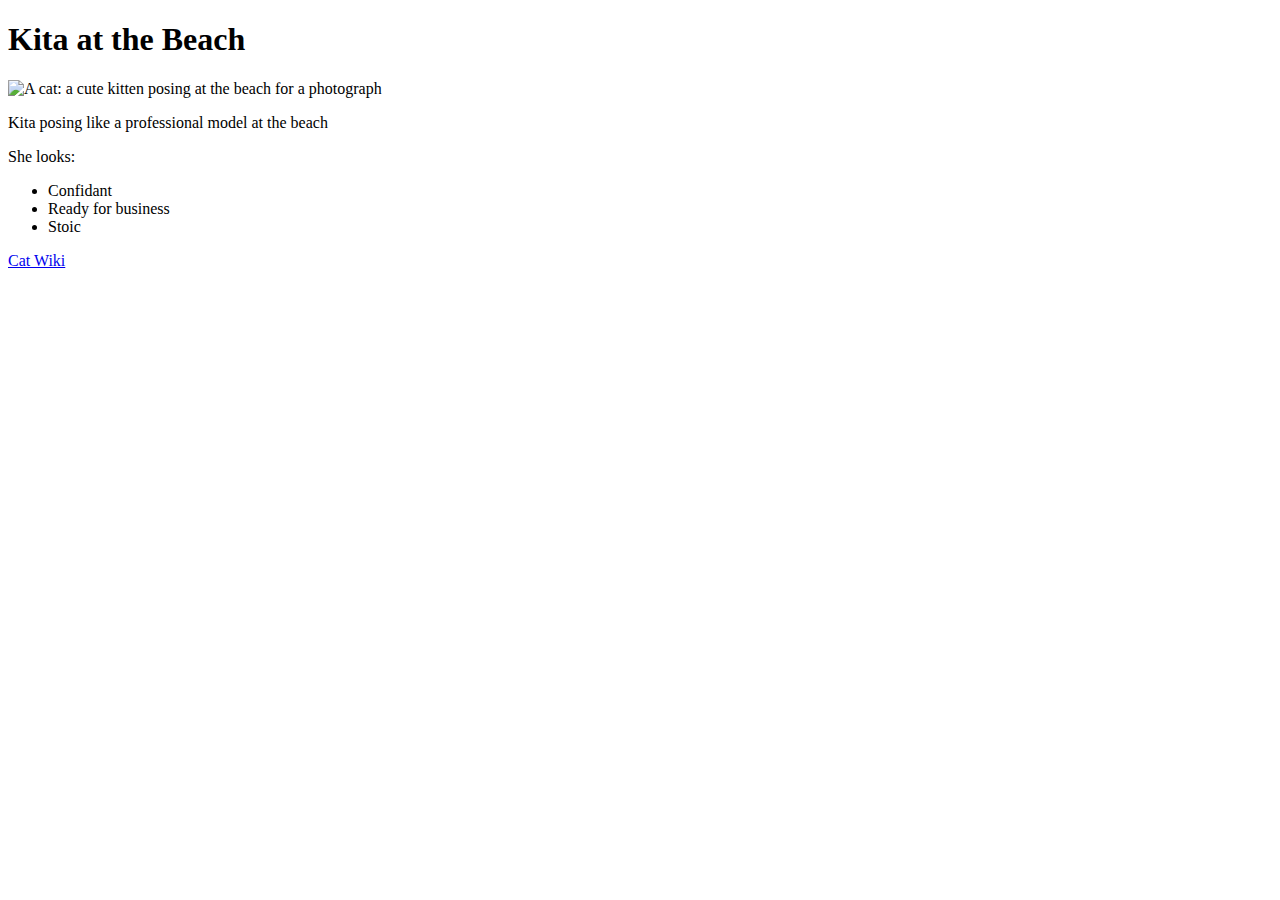
==== index.html @ 0fd07043 "new commit" ====
<!DOCTYPE html>
<html lang="en">
  <head>
    <meta charset="utf-8">
    <meta name="viewport" content="width=device-width">
    <title>My test page</title>
    <link rel="preconnect" href="https://fonts.googleapis.com"/>
    <link rel="preconnect" href="https://fonts.gstatic.com" crossorigin>
    <link href="https://fonts.googleapis.com/css2?family=Comfortaa&display=swap" rel="stylesheet" type="text/css">
    <link href="styles/style.css" rel="stylesheet" type="text/css">
  </head>
  <body>
    <h1> Kita at the Beach</h1>
    <img src="images/BC68BEB6-5DD5-4862-AAFF-75738A8DE991.jpeg" alt="A cat: a cute kitten posing at the beach for a photograph" />
    <p>Kita posing like a professional model at the beach</p>
    <p>She looks:</p>
    <ul>
      <li>Confidant</li>
      <li>Ready for business</li>
      <li>Stoic</li>
    </ul>
    <a href="https://en.wikipedia.org/wiki/Cat">Cat Wiki</a>
  </body>
</html>
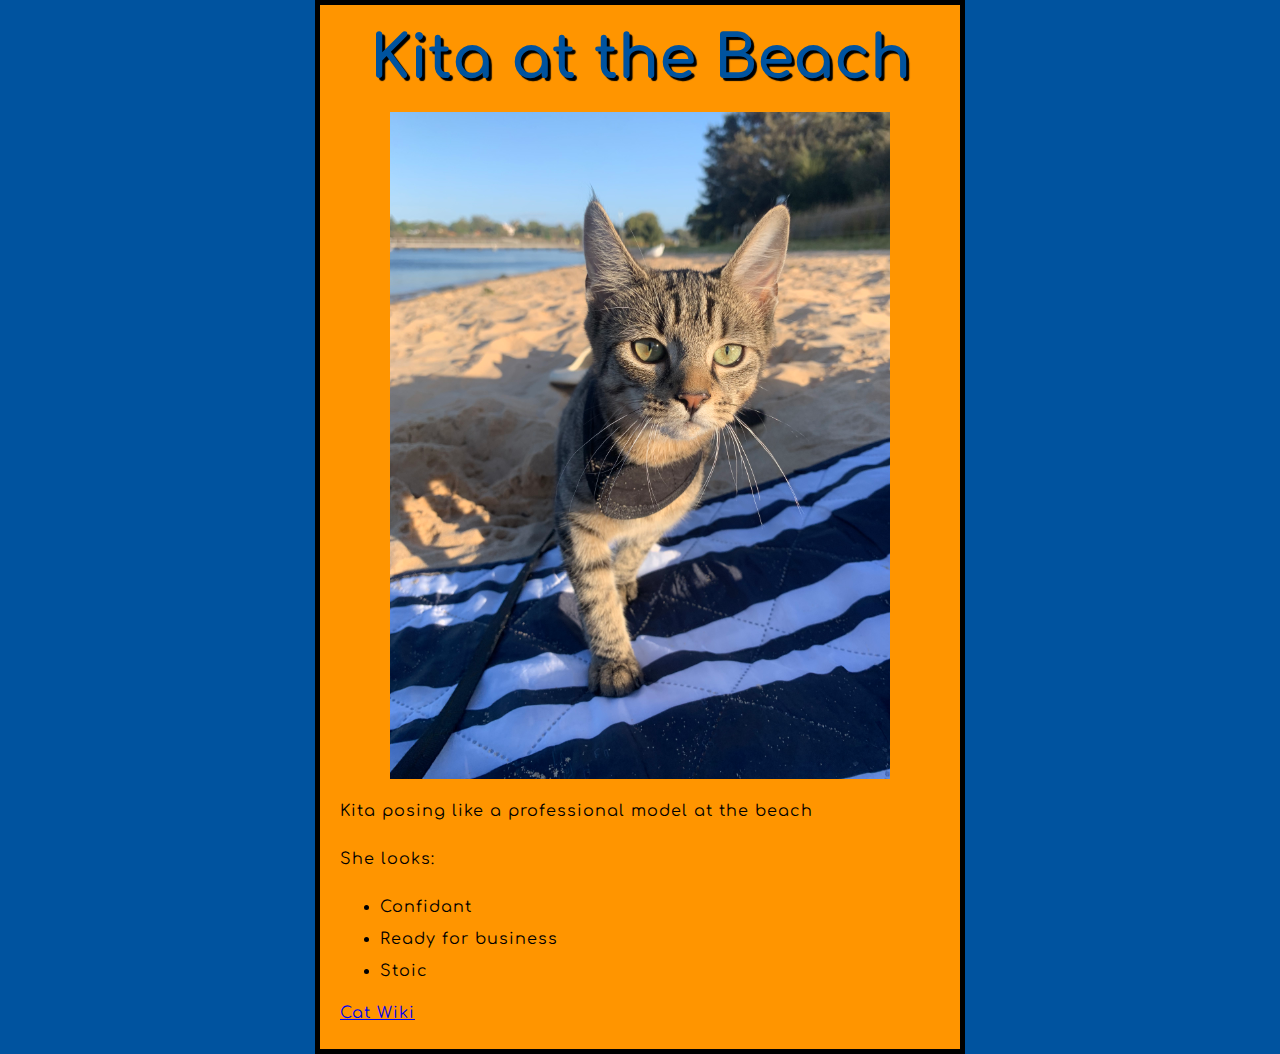
==== commit fc140883: "attempt to change font size" ====
--- a/index.html
+++ b/index.html
@@ -19,6 +19,6 @@
       <li>Ready for business</li>
       <li>Stoic</li>
     </ul>
-    <a href="https://en.wikipedia.org/wiki/Cat">Cat Wiki</a>
+    <a href="https://en.wikipedia.org/wiki/Cat" class="links">Cat Wiki</a>
   </body>
 </html>--- a/styles/style.css
+++ b/styles/style.css
@@ -0,0 +1,37 @@
+html {
+    font-size: 10px;
+    font-family: 'Comfortaa', cursive;
+    background-color: #00539f;
+    }
+body {
+    width: 600px;
+    margin: 0 auto;
+    background-color: #ff9500;
+    padding: 0 20px 20px 20px;
+    border: 5px solid black;
+    font-family: 'Comfortaa', cursive;
+}
+h1 {
+    font-size: 60px;
+    text-align: center;
+    margin: 0;
+    padding: 20px 0;
+    color: #00539f;
+    text-shadow: 3px 3px 1px black;
+}
+p,
+li {
+    font-size: 16px;
+    line-height: 2;
+    letter-spacing: 1px;
+}
+.links {
+    font-size: 16px;
+    line-height: 2;
+    letter-spacing: 1px;
+}
+img {
+    display: block;
+    margin: 0 auto;
+    width: 500px;
+  }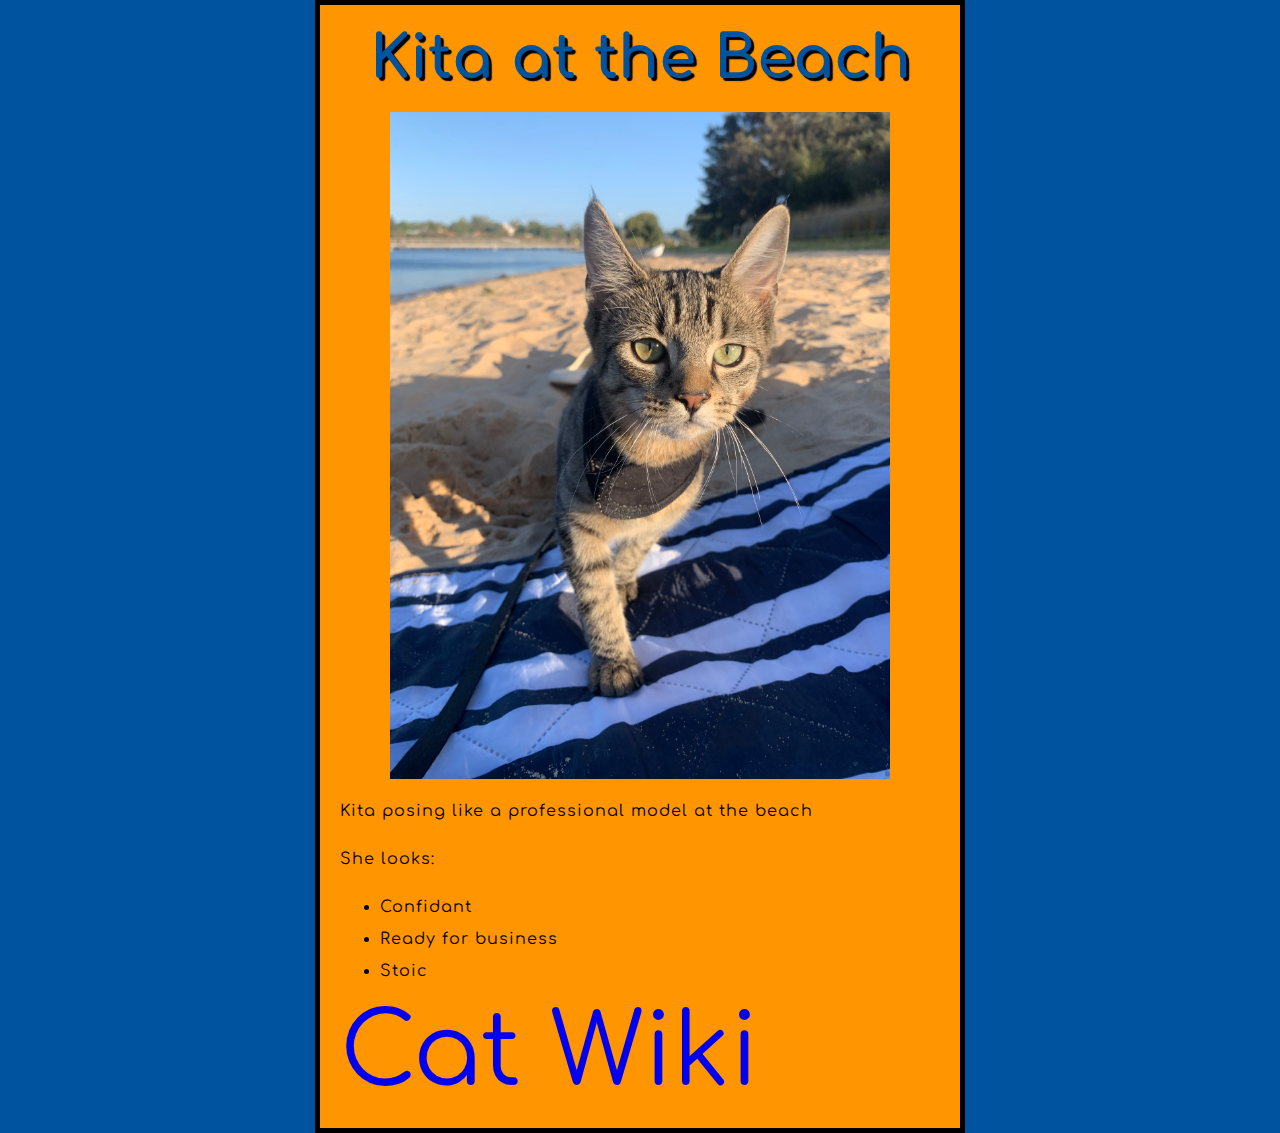
==== commit a3dba093: "Update index.html" ====
--- a/index.html
+++ b/index.html
@@ -19,6 +19,6 @@
       <li>Ready for business</li>
       <li>Stoic</li>
     </ul>
-    <a href="https://en.wikipedia.org/wiki/Cat" class="links">Cat Wiki</a>
+    <a href="https://en.wikipedia.org/wiki/Cat" class="links" style="font-size: 100px; text-decoration: none">Cat Wiki</a>
   </body>
-</html>+</html>
--- a/styles/style.css
+++ b/styles/style.css
@@ -26,9 +26,8 @@
     letter-spacing: 1px;
 }
 .links {
-    font-size: 16px;
-    line-height: 2;
-    letter-spacing: 1px;
+    font-size: 100px;
+    text-decoration: none; 
 }
 img {
     display: block;
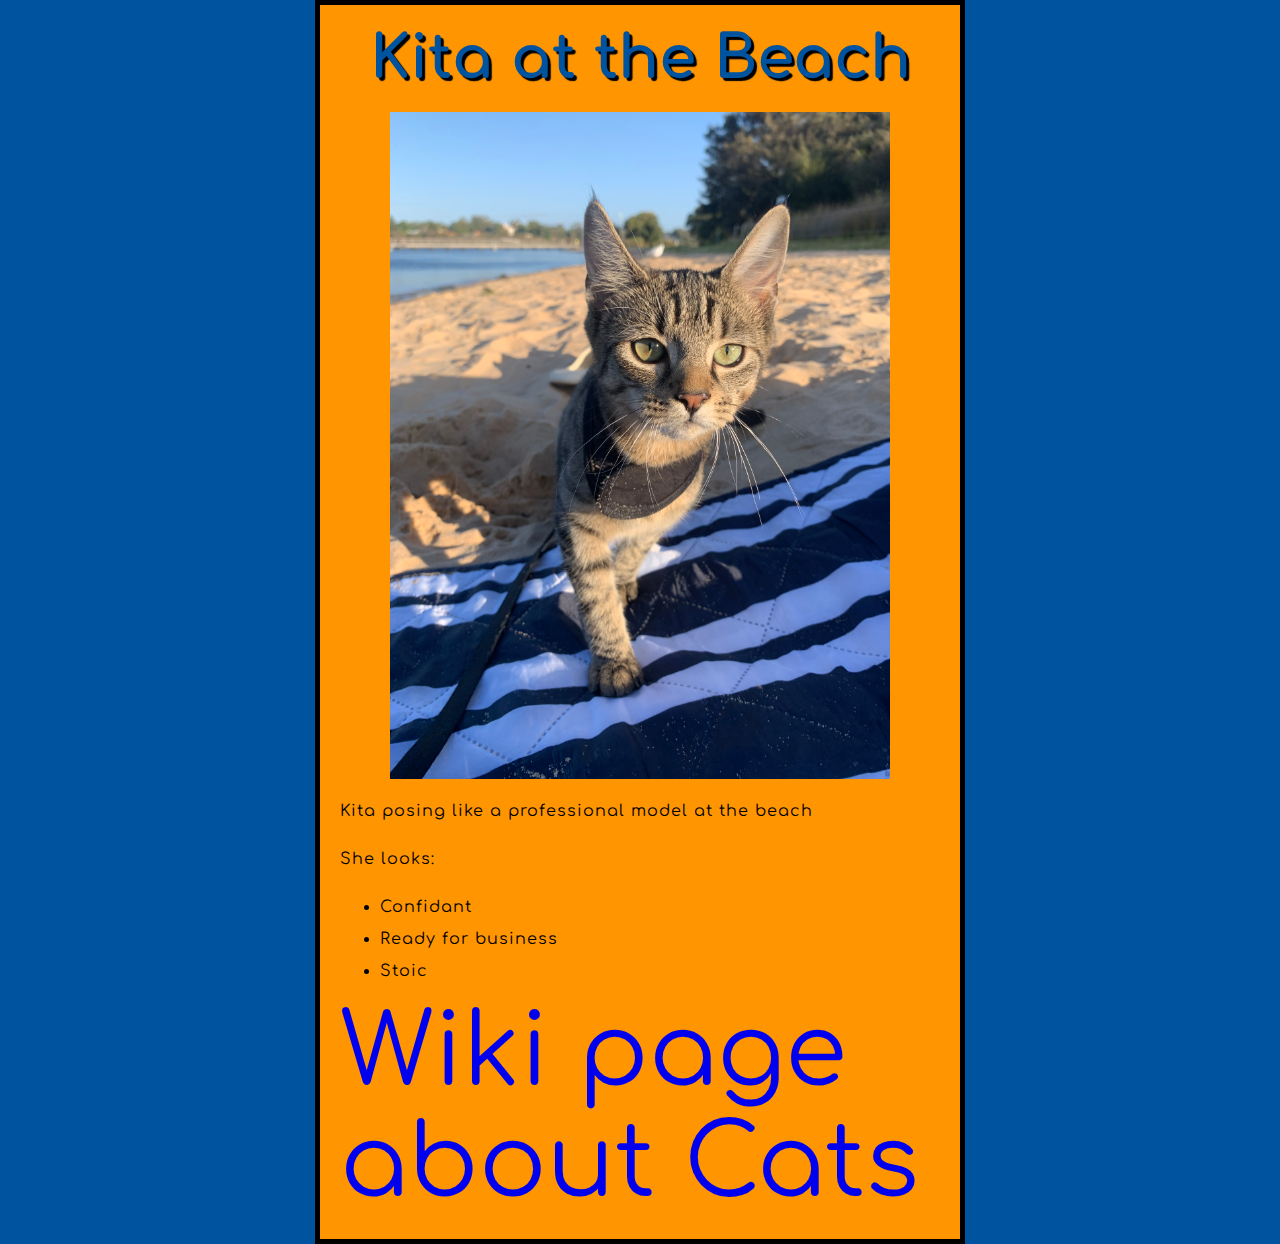
==== commit f7f78ba9: "Update index.html" ====
--- a/index.html
+++ b/index.html
@@ -19,6 +19,6 @@
       <li>Ready for business</li>
       <li>Stoic</li>
     </ul>
-    <a href="https://en.wikipedia.org/wiki/Cat" class="links" style="font-size: 100px; text-decoration: none">Cat Wiki</a>
+    <a href="https://en.wikipedia.org/wiki/Cat" class="links" style="font-size: 100px; text-decoration: none">Wiki page about Cats</a>
   </body>
 </html>
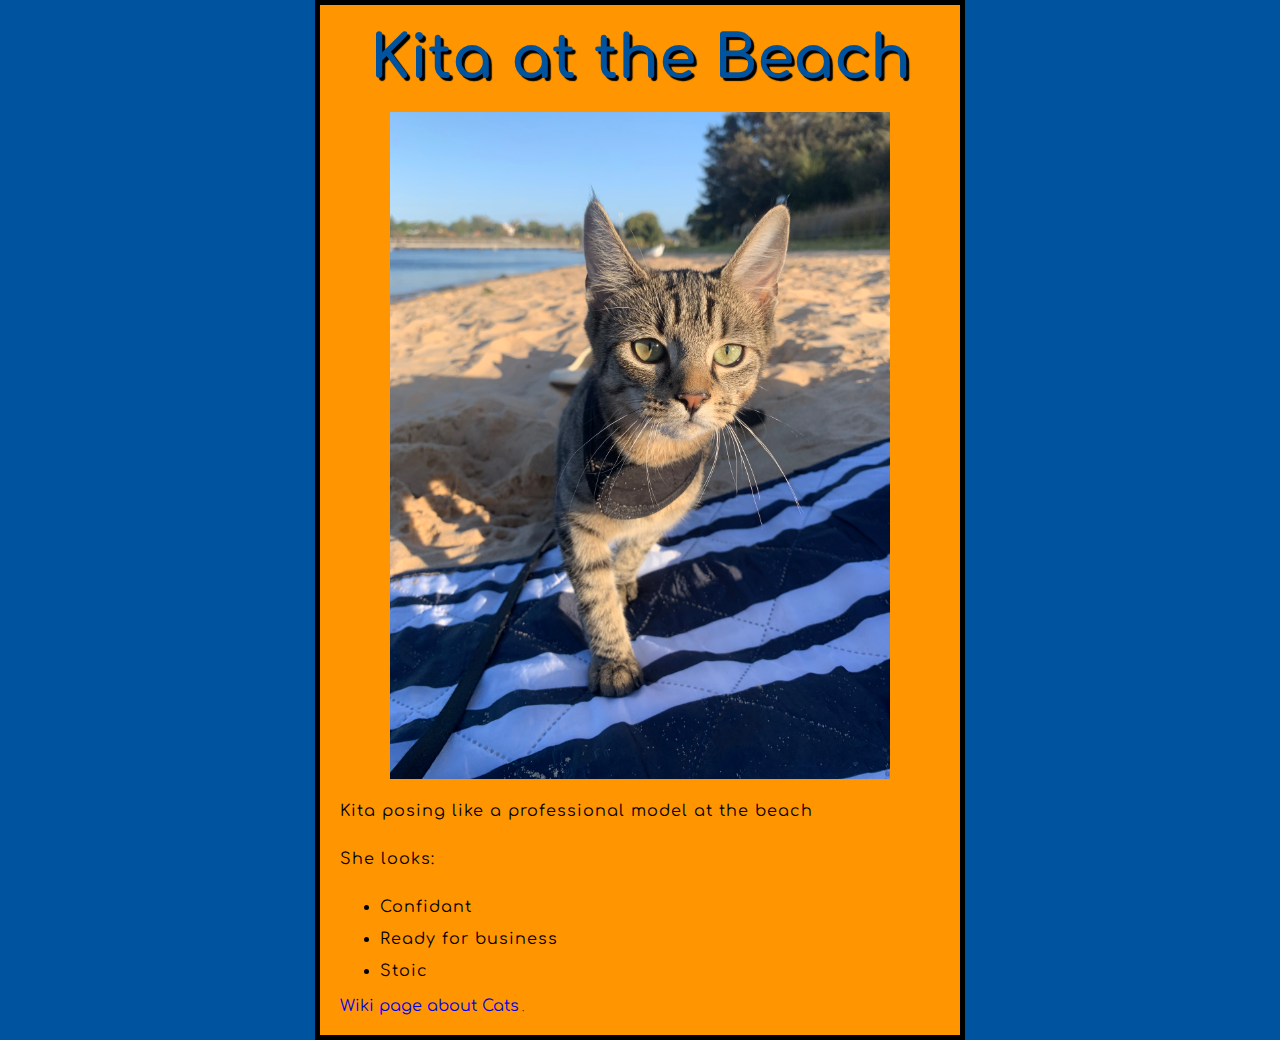
==== commit 92a59099: "updated scripts" ====
--- a/index.html
+++ b/index.html
@@ -19,6 +19,7 @@
       <li>Ready for business</li>
       <li>Stoic</li>
     </ul>
-    <a href="https://en.wikipedia.org/wiki/Cat" class="links" style="font-size: 100px; text-decoration: none">Wiki page about Cats</a>
+    <a href="https://en.wikipedia.org/wiki/Cat" class="links">Wiki page about Cats</a>
+    <script src="scripts/main.js"></script>.
   </body>
 </html>
--- a/styles/style.css
+++ b/styles/style.css
@@ -26,7 +26,7 @@
     letter-spacing: 1px;
 }
 .links {
-    font-size: 100px;
+    font-size: 16px;
     text-decoration: none; 
 }
 img {
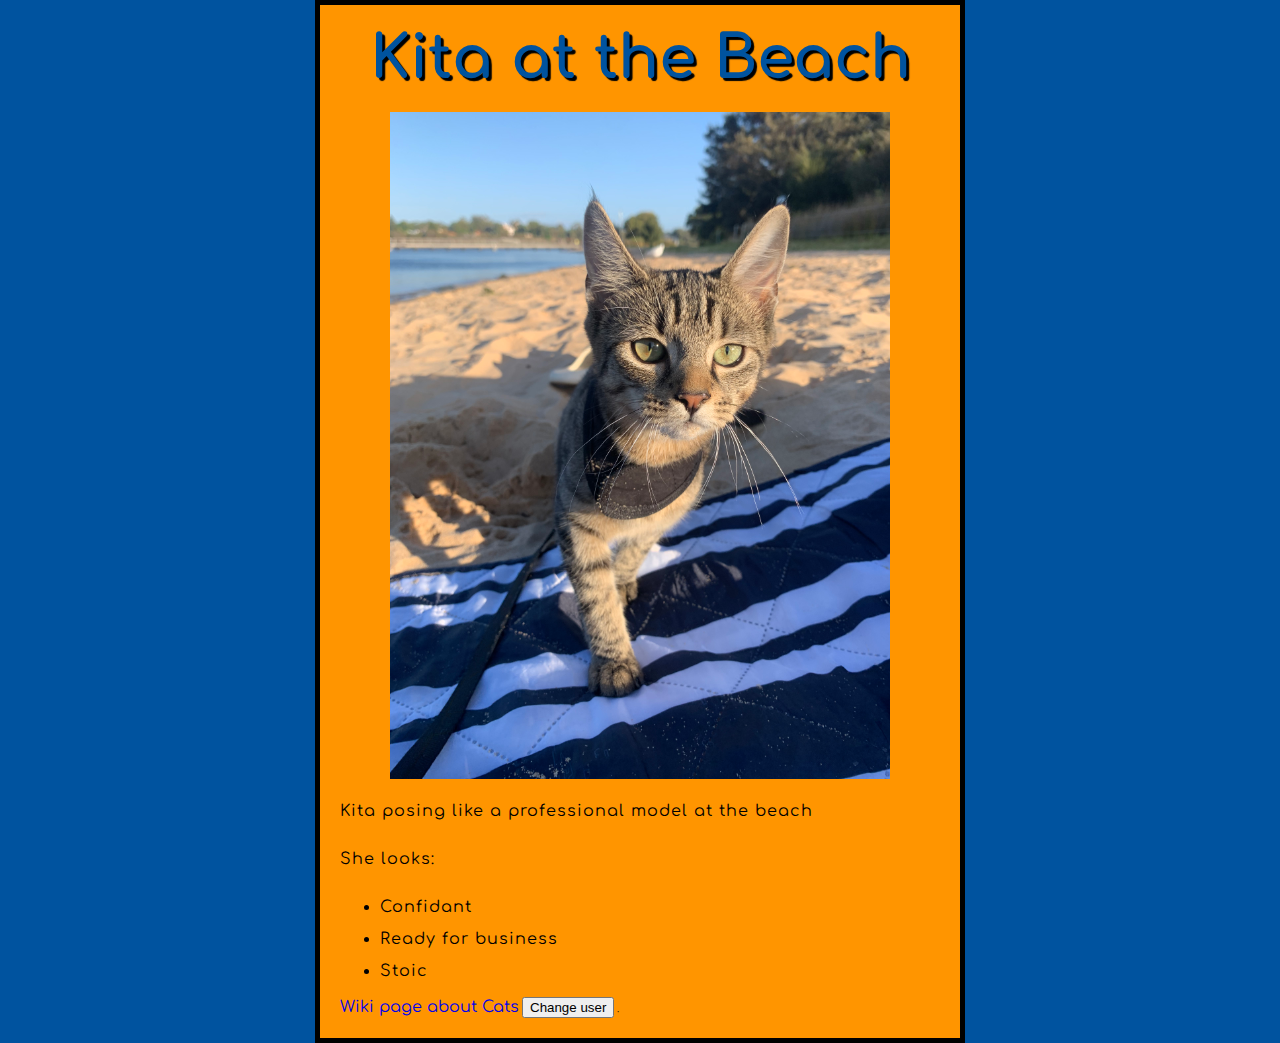
==== commit 822970df: "New parameters" ====
--- a/index.html
+++ b/index.html
@@ -20,6 +20,7 @@
       <li>Stoic</li>
     </ul>
     <a href="https://en.wikipedia.org/wiki/Cat" class="links">Wiki page about Cats</a>
+    <button>Change user</button>
     <script src="scripts/main.js"></script>.
   </body>
 </html>
